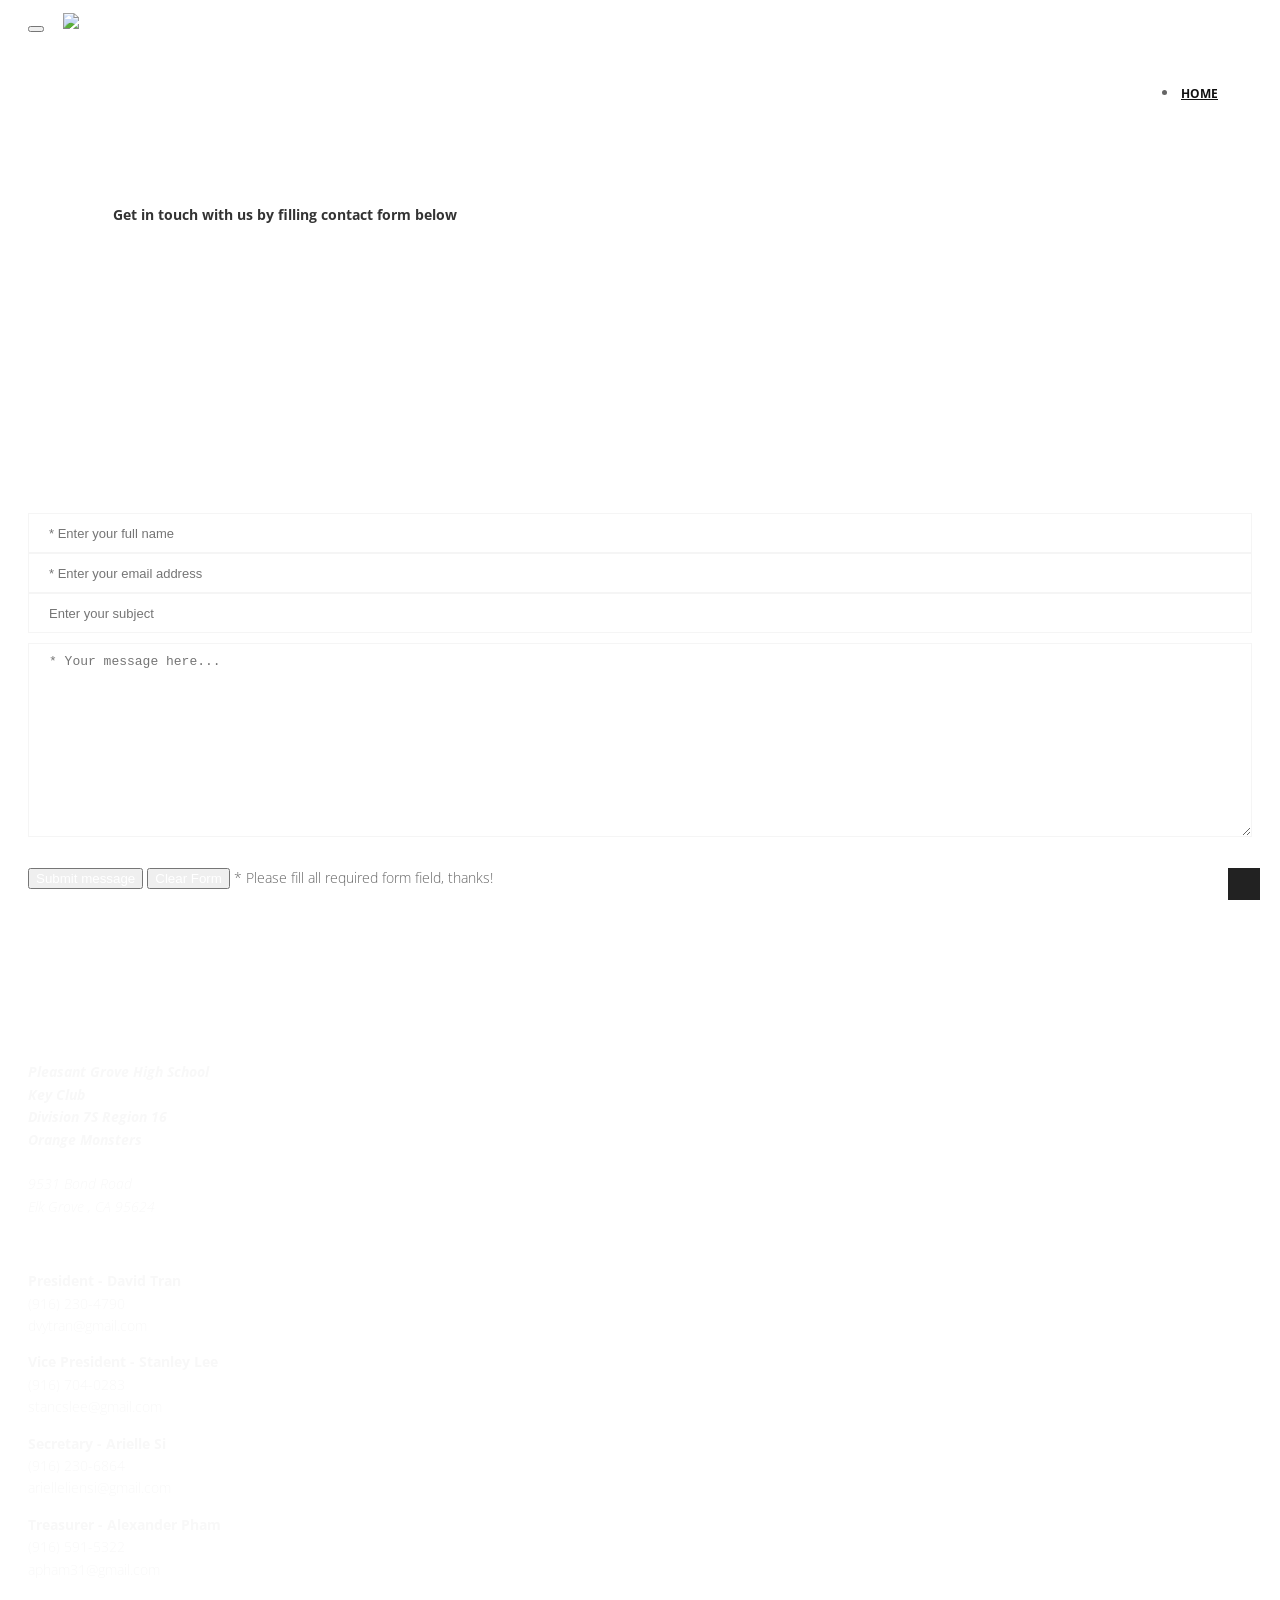
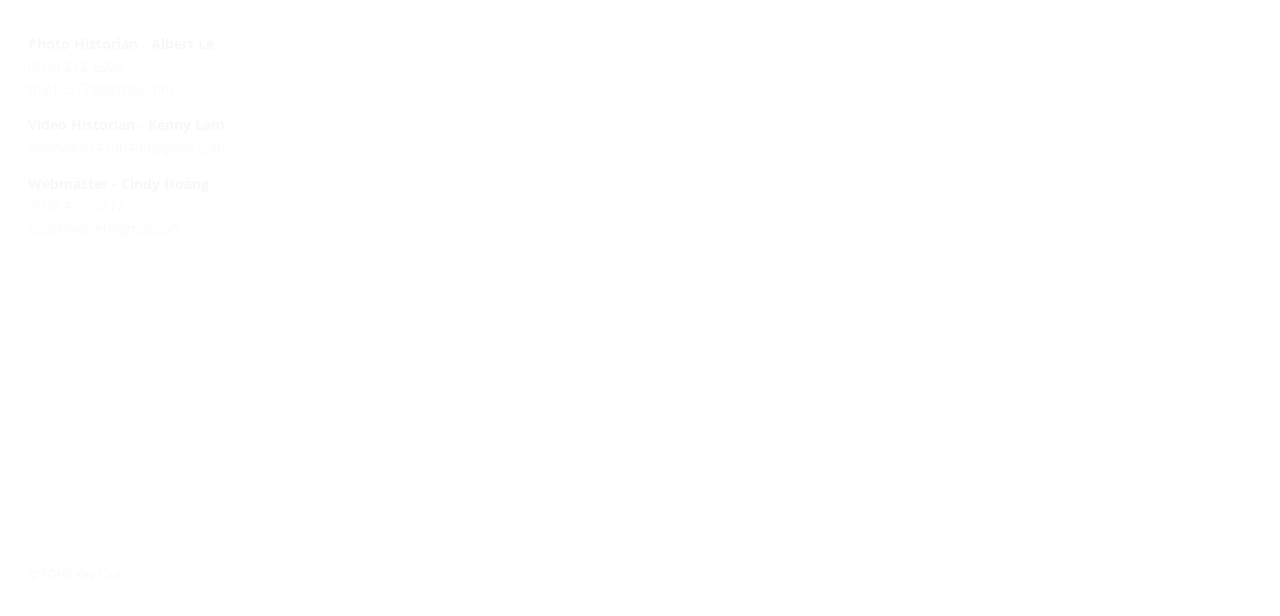
==== contact.html @ a90335c6 "Updated website" ====
<!DOCTYPE html>
<html lang="en">
<head>
<meta charset="utf-8">
<title>PGHS Key Club</title>
<meta name="viewport" content="width=device-width, initial-scale=1.0" />
<meta name="description" content="" />
<meta name="author" content="http://bootstraptaste.com" />
<!-- css -->
<link href="css/bootstrap.min.css" rel="stylesheet" />
<link href="css/fancybox/jquery.fancybox.css" rel="stylesheet">
<link href="css/jcarousel.css" rel="stylesheet" />
<link href="css/flexslider.css" rel="stylesheet" />
<link href="css/style.css" rel="stylesheet" />


<!-- Theme skin -->
<link href="skins/default.css" rel="stylesheet" />

<!-- HTML5 shim, for IE6-8 support of HTML5 elements -->
<!--[if lt IE 9]>
      <script src="http://html5shim.googlecode.com/svn/trunk/html5.js"></script>
    <![endif]-->

</head>
<body>
<div id="wrapper">
	<!-- start header -->
	<header>
        <div class="navbar navbar-default navbar-static-top">
            <div class="container">
                <div class="navbar-header">
                    <button type="button" class="navbar-toggle" data-toggle="collapse" data-target=".navbar-collapse">
                        <span class="icon-bar"></span>
                        <span class="icon-bar"></span>
                        <span class="icon-bar"></span>
                    </button>
                    <a class="navbar-brand" href="index.html"><img src="img/KeyClub.png" height="25"></a>
                </div>
                <div class="navbar-collapse collapse ">
                    <ul class="nav navbar-nav">
                        <li class="active"><a href="index.html">Home</a></li>
                        <!--<li class="dropdown">
                            <a href="#" class="dropdown-toggle " data-toggle="dropdown" data-hover="dropdown" data-delay="0" data-close-others="false">Features <b class=" icon-angle-down"></b></a>
                            <ul class="dropdown-menu">
                                <li><a href="typography.html">Typography</a></li>
                                <li><a href="components.html">Components</a></li>
								<li><a href="pricingbox.html">Pricing box</a></li>
                            </ul>
                        </li>-->
                        <li><a href="events.html">Events</a></li>
                        <li><a href="media.html">Media</a></li>
                        <li><a href="resources.html">Resources</a></li>
                        <li><a href="contact.html">Contact</a></li>
                    </ul>
                </div>
            </div>
        </div>
	</header>
	<!-- end header -->
	<section id="inner-headline">
	<div class="container">
		<div class="row">
			<div class="col-lg-12">
				<ul class="breadcrumb">
					<li><a href="index.html"><i class="fa fa-home"></i></a><i class="icon-angle-right"></i></li>
					<li class="active">Contact</li>
				</ul>
			</div>
		</div>
	</div>
	</section>
	<section id="content">
	<div class="container">
		<div class="row">
			<div class="col-lg-12">
				<h4>Get in touch with us by filling <strong>contact form below</strong></h4>
				<form id="contactform" method="post" class="validateform" name="send-contact" action="//forms.brace.io/PGHSWebmaster@gmail.com">
					<div class="row">
						<div class="col-lg-4 field">
							<input type="text" name="name" id="name" placeholder="* Enter your full name" data-rule="maxlen:4" data-msg="Please enter at least 4 chars" />
							<div class="validation">
							</div>
						</div>
						<div class="col-lg-4 field">
							<input type="text" name="_replyto" id="email" placeholder="* Enter your email address" data-rule="email" data-msg="Please enter a valid email" />
							<div class="validation">
							</div>
						</div>
						<div class="col-lg-4 field">
							<input type="text" name="subject" id="subject" placeholder="Enter your subject" data-rule="maxlen:4" data-msg="Please enter at least 4 chars" />
							<div class="validation">
							</div>
						</div>
						<div class="col-lg-12 margintop10 field">
							<textarea rows="12" name="message" id="message" class="input-block-level" placeholder="* Your message here..." data-rule="required" data-msg="Please write something"></textarea>
							<div class="validation">
							</div>
							<p>
								<button class="btn btn-theme margintop10 pull-left" type="submit">Submit message</button>
                                <button class="btn btn-theme margintop10 pull-left" type="reset">Clear Form</button>
								<span class="pull-right margintop20">* Please fill all required form field, thanks!</span>
							</p>
						</div>
					</div>
				</form>
			</div>
		</div>
	</div>
	</section>
	<footer>
	<div class="container">
		<div class="row">
			<div class="col-lg-3">
				<div class="widget">
					<h5 class="widgetheading">Get in touch with us</h5>
					<address>
					<strong>Pleasant Grove High School<br>
                        Key Club<br>
                        Division 7S Region 16<br>
                        Orange Monsters<br></strong><br>
					 9531 Bond Road<br>
					 Elk Grove , CA 95624</address>
				</div>
			</div>
            <div class="col-lg-3">
				<div class="widget">
					<h5 class="widgetheading">Officer Information</h5>
                    
					<p>
                        <strong>President - David Tran</strong><br>
						<i class="icon-phone"></i>(916) 230-4790<br>
						<i class="icon-envelope-alt"></i>dvytran@gmail.com
					</p>
                    
                    <p>
                        <strong>Vice President - Stanley Lee</strong><br>
						<i class="icon-phone"></i>(916) 704-0283<br>
						<i class="icon-envelope-alt"></i>stancslee@gmail.com
					</p>
                    
                    <p>
                        <strong>Secretary - Arielle Si</strong><br>
						<i class="icon-phone"></i>(916) 230-6864<br>
						<i class="icon-envelope-alt"></i>arielleliensi@gmail.com
					</p>
                    
                    <p>
                        <strong>Treasurer - Alexander Pham</strong><br>
						<i class="icon-phone"></i>(916) 591-5322<br>
						<i class="icon-envelope-alt"></i>apham31@gmail.com
					</p>
				</div>
			</div>
            <div class="col-lg-3">
				<div class="widget">
					<h5 class="widgetheading"><br></h5>
					<p>
                        <strong>Photo Historian - Albert Le</strong><br>
						<i class="icon-phone"></i>(916) 212-6224<br>
						<i class="icon-envelope-alt"></i>thai103778@gmail.com
					</p>
                    
                    <p>
                        <strong>Video Historian - Kenny Lam</strong><br>
						<i class="icon-envelope-alt"></i>kennylam14196490@gmail.com
					</p>
                    
                    <p>
                        <strong>Webmaster - Cindy Hoang</strong><br>
						<i class="icon-phone"></i>(916) 477-0372<br>
						<i class="icon-envelope-alt"></i>codetinkerer@gmail.com
					</p>
				</div>
			</div>
			<div class="col-lg-3">
				<div class="widget">
					<h5 class="widgetheading">Division 7 South</h5>
					<ul class="link-list">
                        <li><a href="http://cohsmonsters.webs.com/" target="_blank">Cosumnes Oaks</a></li>
						<li><a href="http://eghskeyclub.yolasite.com/" target="_blank">Elk Grove</a></li>
						<li><a href="http://florinhighschoolkeyclub.webs.com/" target="_blank">Florin</a></li>
                        <li><a href="http://franklinkeyclub.freehostia.com/" target="_blank">Franklin</a></li>
						<li><a href="http://www.lchskeyclub.hostei.com/" target="_blank">Laguna Creek</a></li>
						<li><a href="http://mthskey.comxa.com/" target="_blank">Monterey Trail</a></li>
						<li><a href="http://sheldon-keyclub.webs.com/index.htm" target="_blank">Sheldon</a></li>
                        <li><a href="http://valleyhskeyclub.x10.mx//" target="_blank">Valley</a></li>
					</ul>
				</div>
			</div>
		</div>
	</div>
	<div id="sub-footer">
		<div class="container">
			<div class="row">
				<div class="col-lg-6">
					<div class="copyright">
						<p>
							<span>&copy; PGHS Key Club</a>
						</p>
					</div>
				</div>
				<div class="col-lg-6">
					<ul class="social-network">
						<li><a href="https://www.facebook.com/groups/260571937325939/" target="_blank" data-placement="top" title="Facebook"><i class="fa fa-facebook"></i></a></li>
						<li><a href="https://www.youtube.com/user/pgkeyclub" target="_blank" data-placement="top" title="YouTube"><i class="fa fa-youtube"></i></a></li>
					</ul>
				</div>
			</div>
		</div>
	</div>
	</footer>
</div>
<a href="#" class="scrollup"><i class="fa fa-angle-up active"></i></a>
<!-- javascript
    ================================================== -->
<!-- Placed at the end of the document so the pages load faster -->
<script src="js/jquery.js"></script>
<script src="js/jquery.easing.1.3.js"></script>
<script src="js/bootstrap.min.js"></script>
<script src="js/jquery.fancybox.pack.js"></script>
<script src="js/jquery.fancybox-media.js"></script>
<script src="js/google-code-prettify/prettify.js"></script>
<script src="js/portfolio/jquery.quicksand.js"></script>
<script src="js/portfolio/setting.js"></script>
<script src="js/jquery.flexslider.js"></script>
<script src="js/animate.js"></script>
<script src="js/custom.js"></script>
<script src="js/validate.js"></script>
</body>
</html>
---- css/style.css ----
/* ==== Google font ==== */
@import url('http://fonts.googleapis.com/css?family=Noto+Serif:400,400italic,700|Open+Sans:300,400,600,700');

/* === prettify === */
@import url('../js/google-code-prettify/prettify.css');
/* === fontawesome === */
@import url('font-awesome.css');
/* === custom icon === */
@import url('custom-fonts.css');
/* ==== overwrite bootstrap standard ==== */
@import url('overwrite.css');
@import url('animate.css');

/* ===================================
1. General
==================================== */

body {
	font-family:'Open Sans', Arial, sans-serif;
	font-size:14px;
	font-weight:300;
	line-height:1.6em;
	color:#656565;
}

a:active {
	outline:0;
}

.clear {
	clear:both;
}

h1,h2, h3, h4, h5, h6 {
	font-family:'Open Sans', Arial, sans-serif;
	font-weight:700;
	line-height:1.1em;
	color:#333;
	margin-bottom: 20px;
}

/* ===================================
2. layout
==================================== */

.container {
	padding:0 20px 0 20px;
	position:relative;
}

#wrapper{
	width:100%;
	margin:0;	
	padding:0;
}


.row,.row-fluid {
	margin-bottom:30px;
}

.row .row,.row-fluid .row-fluid{
	margin-bottom:30px;
}

.row.nomargin,.row-fluid.nomargin {
	margin-bottom:0;
}



/* ===================================
3. Responsive media
==================================== */

.video-container,.map-container,.embed-container 		{ position:relative; margin:0 0 15px 0;	padding-bottom:51%; padding-top:30px; height:0; overflow:hidden; border:none; }
.embed-container iframe,
.embed-container object,
.embed-container embed,
.video-container iframe,
.map-container iframe,
.map-container object,
.map-container embed,
.video-container object,  
.video-container embed 					{ position:absolute; top:0; left:0; width:100%; height:100%; }
iframe {
	border:none;
}

img.img-polaroid {
	margin:0 0 20px 0;
}
.img-box {
	max-width:100%;
}
/* ===================================
4. Header
==================================== */

/* --- header -- */


header .navbar {
    margin-bottom: 0;
}

.navbar-default {
    border: none;
}

.navbar-brand {
    color: #222;
	text-transform: uppercase;
    font-size: 24px;
    font-weight: 700;
    line-height: 1em;
	letter-spacing: -1px;
    margin-top: 30px;
    padding: 0 0 0 15px;
}


header .navbar-collapse  ul.navbar-nav {
    float: right;
    margin-right: 0;
}

header .navbar-default{
    background-color: #fff;
}

header .nav li a:hover,
header .nav li a:focus,
header .nav li.active a,
header .nav li.active a:hover,
header .nav li a.dropdown-toggle:hover,
header .nav li a.dropdown-toggle:focus,
header .nav li.active ul.dropdown-menu li a:hover,
header .nav li.active ul.dropdown-menu li.active a{
    -webkit-transition: all .3s ease;
    -moz-transition: all .3s ease;
    -ms-transition: all .3s ease;
    -o-transition: all .3s ease;
    transition: all .3s ease;
}


header .navbar-default .navbar-nav > .open > a,
header .navbar-default .navbar-nav > .open > a:hover,
header .navbar-default .navbar-nav > .open > a:focus {
    -webkit-transition: all .3s ease;
    -moz-transition: all .3s ease;
    -ms-transition: all .3s ease;
    -o-transition: all .3s ease;
    transition: all .3s ease;
}


header .navbar {
    min-height: 100px;
}

header .navbar-nav > li  {
    padding-bottom: 30px;
    padding-top: 30px;
}

header  .navbar-nav > li > a {
    padding-bottom: 6px;
    padding-top: 5px;
    margin-left: 2px;
    line-height: 30px;
	font-weight: 700;
    -webkit-transition: all .3s ease;
    -moz-transition: all .3s ease;
    -ms-transition: all .3s ease;
    -o-transition: all .3s ease;
    transition: all .3s ease;
}


.dropdown-menu li a:hover {
    color: #fff !important;
}

header .nav .caret {
    border-bottom-color: #f5f5f5;
    border-top-color: #f5f5f5;
}
.navbar-default .navbar-nav > .active > a,
.navbar-default .navbar-nav > .active > a:hover,
.navbar-default .navbar-nav > .active > a:focus {
  background-color: #fff;
}
.navbar-default .navbar-nav > .open > a,
.navbar-default .navbar-nav > .open > a:hover,
.navbar-default .navbar-nav > .open > a:focus {
  background-color:  #fff;
}	
	

.dropdown-menu  {
    box-shadow: none;
    border-radius: 0;
	border: none;
}

.dropdown-menu li:last-child  {
	padding-bottom: 0 !important;
	margin-bottom: 0;
}

header .nav li .dropdown-menu  {
   padding: 0;
}

header .nav li .dropdown-menu li a {
   line-height: 28px;
   padding: 3px 12px;
}

/* --- menu --- */

header .navigation {
	float:right;
}

header ul.nav li {
	border:none;
	margin:0;
}

header ul.nav li a {	
	font-size:12px;
	border:none;
	font-weight:700;
	text-transform:uppercase;
}

header ul.nav li ul li a {	
	font-size:12px;
	border:none;
	font-weight:300;
	text-transform:uppercase;
}


.navbar .nav > li > a {
  color: #111;
  text-shadow: none;
}

.navbar .nav a:hover {
	background:none;
}

.navbar .nav > .active > a,.navbar .nav > .active > a:hover {
	background:none;
	font-weight:700;
}

.navbar .nav > .active > a:active,.navbar .nav > .active > a:focus {
	background:none;
	outline:0;
	font-weight:700;
}

.navbar .nav li .dropdown-menu {
	z-index:2000;
}

header ul.nav li ul {
	margin-top:1px;
}
header ul.nav li ul li ul {
	margin:1px 0 0 1px;
}
.dropdown-menu .dropdown i {
	position:absolute;
	right:0;
	margin-top:3px;
	padding-left:20px;
}

.navbar .nav > li > .dropdown-menu:before {
  display: inline-block;
  border-right: none;
  border-bottom: none;
  border-left: none;
  border-bottom-color: none;
  content:none;
}



ul.nav li.dropdown a {
	z-index:1000;
	display:block;
}

 select.selectmenu {
	display:none;
}

/* ===================================
5. Section: Featured
==================================== */

#featured{
	width: 100%;
	background:#fcfcfc;
	position:relative;
	margin:0;
	padding:0;
}

/* ===================================
6. Sliders
==================================== */
/* --- flexslider --- */

#featured .flexslider {
	padding:0;
	margin: 50px 0 30px; 
	background: #fff; 
	position: relative; 
	zoom: 1;
}

.flex-caption {background:none; -ms-filter:progid:DXImageTransform.Microsoft.gradient(startColorstr=#4C000000,endColorstr=#4C000000); filter:progid:DXImageTransform.Microsoft.gradient(startColorstr=#4C000000,endColorstr=#4C000000); zoom: 1;}
.flex-caption { bottom: 35px; background-color: rgba(0, 0, 0, 0.8); color: #fff; margin: 0; padding: 25px 25px 25px 30px; position: absolute; right: 0; width: 295px;}
.flex-caption h3 {color: #fff; letter-spacing: 1px; margin-bottom: 8px; text-transform: uppercase;}
.flex-caption p {margin: 0 0 15px;}



/* ===================================
7. Section: call action
==================================== */
section.callaction {
	background:#f9f9f9;
	padding:50px 0 0 0;
}



/* ===================================
8. Section: Content
==================================== */

#content {
	position:relative;
	background:#fff;
	padding:50px 0 40px 0;
}

#content img {
	max-width:100%;
	height:auto;
}

/* --- Call to action --- */

.cta-text {
	text-align: center;
	margin-top:10px;
}


.big-cta .cta {
	margin-top:10px;
}

/* --- box --- */

.box {
	width: 100%;
}
.box-gray  {
	background: #f8f8f8;
	padding: 20px 20px 30px;
}
.box-gray  h4,.box-gray  i {
	margin-bottom: 20px;
}
.box-bottom {
	padding: 20px 0;
	text-align: center;
}
.box-bottom a {
	color: #fff;
	font-weight: 700;
}
.box-bottom a:hover {
	color: #eee;
	text-decoration: none;
}


/* ===================================
9. Section: Bottom
==================================== */

#bottom {
	background:#fcfcfc;
	padding:50px 0 0;

}
/* twitter */
#twitter-wrapper {
    text-align: center;
    width: 70%;
    margin: 0 auto;
}
#twitter em {
    font-style: normal;
    font-size: 13px;
}

#twitter em.twitterTime a {
	font-weight:600;
}

#twitter ul {
    padding: 0;
	list-style:none;
}
#twitter ul li {
    font-size: 20px;
    line-height: 1.6em;
    font-weight: 300;
    margin-bottom: 20px;
    position: relative;
    word-break: break-word;
}


/* ===================================
10. Inner - Section: page headline
==================================== */

#inner-headline{
	background:#252525;
	position:relative;
	margin:0;
	padding:0;
	color:#fefefe;
}


#inner-headline .inner-heading h2 {
	color:#fff;
	margin:20px 0 0 0;
}

/* --- breadcrumbs --- */
#inner-headline ul.breadcrumb {
	margin:30px 0 0;
	float:left;
}

#inner-headline ul.breadcrumb li {
	margin-bottom:0;
	padding-bottom:0;
}
#inner-headline ul.breadcrumb li {
	font-size:13px;
	color:#fff;
}

#inner-headline ul.breadcrumb li i{
	color:#dedede;
}

#inner-headline ul.breadcrumb li a {
	color:#fff;
}

ul.breadcrumb li a:hover {
	text-decoration:none;
}

/* ============================
11. Forms
============================= */

/* --- contact form  ---- */
form#contactform input[type="text"] {
  width: 100%;
  border: 1px solid #f5f5f5;
  min-height: 40px;
  padding-left:20px;
  font-size:13px;
  padding-right:20px;
  -webkit-box-sizing: border-box;
     -moz-box-sizing: border-box;
          box-sizing: border-box;

}

form#contactform textarea {
border: 1px solid #f5f5f5;
  width: 100%;
  padding-left:20px;
  padding-top:10px;
  font-size:13px;
  padding-right:20px;
  -webkit-box-sizing: border-box;
     -moz-box-sizing: border-box;
          box-sizing: border-box;

}

form#contactform .validation {
	font-size:11px;
}

#sendmessage {
	border:1px solid #e6e6e6;
	background:#f6f6f6;
	display:none;
	text-align:center;
	padding:15px 12px 15px 65px;
	margin:10px 0;
	font-weight:600;
	margin-bottom:30px;

}

#sendmessage.show,.show  {
	display:block;
}

/* --- comment form ---- */
form#commentform input[type="text"] {
  width: 100%;
  min-height: 40px;
  padding-left:20px;
  font-size:13px;
  padding-right:20px;
  -webkit-box-sizing: border-box;
     -moz-box-sizing: border-box;
          box-sizing: border-box;
	-webkit-border-radius: 2px 2px 2px 2px;
		-moz-border-radius: 2px 2px 2px 2px;
			border-radius: 2px 2px 2px 2px;

}

form#commentform textarea {
  width: 100%;
  padding-left:20px;
  padding-top:10px;
  font-size:13px;
  padding-right:20px;
  -webkit-box-sizing: border-box;
     -moz-box-sizing: border-box;
          box-sizing: border-box;
	-webkit-border-radius: 2px 2px 2px 2px;
		-moz-border-radius: 2px 2px 2px 2px;
			border-radius: 2px 2px 2px 2px;
}


/* --- search form --- */
.search{
	float:right;
	margin:35px 0 0;
	padding-bottom:0;
}

#inner-headline form.input-append {
	margin:0;
	padding:0;
}



/* ===============================
12. Portfolio
================================ */

.work-nav #filters {
	margin: 0;
	padding: 0;
	list-style: none;
}

.work-nav #filters li {
	margin: 0 10px 30px 0;
	padding: 0;
	float:left;
}

.work-nav #filters li a {
	color: #7F8289;
	font-size: 16px;
	display: block;	
}

.work-nav #filters li a:hover {

}

.work-nav #filters li a.selected {
	color: #DE5E60;
}

#thumbs {
	margin: 0;
	padding: 0;	
}

#thumbs li {
	list-style-type: none;
}

.item-thumbs {
	position: relative;
	overflow: hidden;
	margin-bottom: 30px;
	cursor: pointer;
}

.item-thumbs a + img {
	width: 100%;	
}

.item-thumbs .hover-wrap {
	position: absolute;
	display: block;
	width: 100%;
	height: 100%;
	
	opacity: 0;
	filter: alpha(opacity=0);
	
	-webkit-transition: all 450ms ease-out 0s;	
	   -moz-transition: all 450ms ease-out 0s;
		 -o-transition: all 450ms ease-out 0s;
		    transition: all 450ms ease-out 0s;
		  
	-webkit-transform: rotateY(180deg) scale(0.5,0.5);
	   -moz-transform: rotateY(180deg) scale(0.5,0.5);
		-ms-transform: rotateY(180deg) scale(0.5,0.5);
		 -o-transform: rotateY(180deg) scale(0.5,0.5);
			transform: rotateY(180deg) scale(0.5,0.5);	
}

.item-thumbs:hover .hover-wrap,
.item-thumbs.active .hover-wrap {
	opacity: 1;
	filter: alpha(opacity=100);
	
	-webkit-transform: rotateY(0deg) scale(1,1);
	   -moz-transform: rotateY(0deg) scale(1,1);
		-ms-transform: rotateY(0deg) scale(1,1);
		 -o-transform: rotateY(0deg) scale(1,1);
		    transform: rotateY(0deg) scale(1,1);
}

.item-thumbs .hover-wrap .overlay-img {
	position: absolute;
	width: 50%;
	height: 100%;
	opacity: 0.80;
	filter: alpha(opacity=80);
	background: #000;
}

.item-thumbs .hover-wrap .overlay-img-thumb {
	position: absolute;
	border-radius: 60px;
	top: 50%;
	left: 50%;
	margin: -16px 0 0 -16px;
	color: #fff;
	font-size: 32px;
	line-height: 1em;	
	opacity: 1;
	filter: alpha(opacity=100);
}


/* --- Portolio filter --- */

ul.portfolio-categ{
	margin:10px 0 30px 0;
	padding:0;
	float:left;
	list-style:none;
}

ul.portfolio-categ li{
	margin:0;
	padding:0 20px 0 0;
	float:left;
	list-style:none;
	font-size:13px;
	font-weight:600;
}

ul.portfolio-categ li a{
	display:block;
	padding:35x 0 35x 0;
	color:#353535;
}

ul.portfolio-categ li.active a:hover, ul.portfolio-categ li a:hover,ul.portfolio-categ li a:focus,ul.portfolio-categ li a:active {
	text-decoration:none;
	outline:0;
}
    


/* --- portfolio detail --- */
.top-wrapper {
	margin-bottom:20px;
}

/* ===============================
13. Elements
================================ */

/* --- blockquote --- */
blockquote {
	font-size:16px;
	font-weight:400;
	font-family:'Noto Serif', serif;
	font-style:italic;
	padding-left:0;
	color:#a2a2a2;
	line-height:1.6em;
	border:none;
}

blockquote cite 							{ display:block; font-size:12px; color:#666; margin-top:10px; }
blockquote cite:before 					{ content:"\2014 \0020"; }
blockquote cite a,
blockquote cite a:visited,
blockquote cite a:visited 				{ color:#555; }

/* --- pullquotes --- */

.pullquote-left {
	display:block;
	color:#a2a2a2;
	font-family:'Noto Serif', serif;
	font-size:14px;
	line-height:1.6em;
	padding-left:20px;
}

.pullquote-right {
	display:block;
	color:#a2a2a2;
	font-family:'Noto Serif', serif;
	font-size:14px;
	line-height:1.6em;
	padding-right:20px;
}

/* --- button --- */
.btn-theme {
	color: #fff;
}
.btn-theme:hover {
	color: #eee;
}

/* --- list style --- */

ul.general {
	list-style:none;
	margin-left:0;
}

ul.link-list{
	margin:0;
	padding:0;
	list-style:none;
}

ul.link-list li{
	margin:0;
	padding:2px 0 2px 0;
	list-style:none;
}

footer ul.link-list li a{
	color:#fff;
}
footer ul.link-list li a:hover {
	color:#eee;
}
/* --- Heading style --- */

h4.heading {
	font-weight:700;
}

.heading { margin-bottom: 30px; }

.heading {
	position: relative;
	
}


.widgetheading {
	width:100%;

	padding:0;
}

#bottom .widgetheading {
	position: relative;
	border-bottom: #e6e6e6 1px solid;
	padding-bottom: 9px;
}

aside .widgetheading {
	position: relative;
	border-bottom: #e9e9e9 1px solid;
	padding-bottom: 9px;
}

footer .widgetheading {
	position: relative;
}

footer .widget .social-network {
	position:relative;
}


#bottom .widget .widgetheading span, aside .widget .widgetheading span, footer .widget .widgetheading span {	
	position: absolute;
	width: 60px;
	height: 1px;
	bottom: -1px;
	right:0;

}

/* --- Map --- */
.map{
	position:relative;
	margin-top:-50px;
	margin-bottom:40px;
}

.map iframe{
	width:100%;
	height:450px;
	border:none;
}

.map-grid iframe{
	width:100%;
	height:350px;
	border:none;
	margin:0 0 -5px 0;
	padding:0;
}

/* --- our team --- */

ul.team-detail{
	margin:-10px 0 0 0;
	padding:0;
	list-style:none;
}

ul.team-detail li{
	border-bottom:1px dotted #e9e9e9;
	margin:0 0 15px 0;
	padding:0 0 15px 0;
	list-style:none;
}

ul.team-detail li label {
	font-size:13px;
}

ul.team-detail li h4, ul.team-detail li label{
	margin-bottom:0;
}

ul.team-detail li ul.social-network {
	border:none;
	margin:0;
	padding:0;
}

ul.team-detail li ul.social-network li {
	border:none;	
	margin:0;
}
ul.team-detail li ul.social-network li i {
	margin:0;
}

/* --- Pricing box --- */


.pricing-title{
	background:#fff;
	text-align:center;
	padding:10px 0 10px 0;
}

.pricing-title h3{
	font-weight:600;
	margin-bottom:0;
}

.pricing-offer{
	background: #fcfcfc;
	text-align: center;
	padding:40px 0 40px 0;
	font-size:18px;
	border-top:1px solid #e6e6e6;
	border-bottom:1px solid #e6e6e6;
}

.pricing-box.special .pricing-offer{
	color:#fff;
}

.pricing-offer strong{
	font-size:78px;
	line-height:89px;
}

.pricing-offer sup{
	font-size:28px;
}

.pricing-content{
	background: #fff;
	text-align:center;
	font-size:14px;
}

.pricing-content strong{
color:#353535;
}

.pricing-content ul{
	list-style:none;
	padding:0;
	margin:0;
}

.pricing-content ul li{
	border-bottom:1px solid #e9e9e9;
	list-style:none;
	padding:15px 0 15px 0;
	margin:0 0 0 0;
	color: #888;
}

.pricing-action{
	margin:0;
	background: #fcfcfc;
	text-align:center;
	padding:20px 0 30px 0;
}

.pricing-wrapp{
	margin:0 auto;
	width:100%;
	background:#fd0000;
}

/* --- pricing box alt 1 --- */
.pricing-box-alt {
border: 1px solid #e6e6e6;
	background:#fcfcfc;
	position:relative;
	margin:0 0 20px 0;
	padding:0;
  -webkit-box-shadow: 0 2px 0 rgba(0,0,0,0.03);
  -moz-box-shadow: 0 2px 0 rgba(0,0,0,0.03);
  box-shadow: 0 2px 0 rgba(0,0,0,0.03);
  -webkit-box-sizing: border-box;
  -moz-box-sizing: border-box;
  box-sizing: border-box;
}

.pricing-box-alt .pricing-heading {
	background: #fcfcfc;
	text-align: center;
	padding:40px 0 0px 0;
	display:block;
}
.pricing-box-alt.special .pricing-heading {
	background: #fcfcfc;
	text-align: center;
	padding:40px 0 1px 0;
	border-bottom:none;
	display:block;
	color:#fff;
}
.pricing-box-alt.special .pricing-heading h3 {
	color:#fff;
}

.pricing-box-alt .pricing-heading h3 strong {
	font-size:32px;
	font-weight:700;
	letter-spacing:-1px;
}
.pricing-box-alt .pricing-heading h3 {
	font-size:32px;
	font-weight:300;
	letter-spacing:-1px;
}

.pricing-box-alt .pricing-terms {
	text-align: center;
	background:#333;
	display:block;
	overflow:hidden;
	padding:30px 0 20px;
}

.pricing-box-alt .pricing-terms  h6 {
	font-style:italic;
	margin-top:10px;
	color:#fff;
	
	font-family:'Noto Serif', serif;
}

.pricing-box-alt .icon .price-circled {
    margin: 10px 10px 10px 0;
    display: inline-block !important;
    text-align: center !important;
    color: #fff;
    width: 68px;
    height: 68px;
	padding:12px;
    font-size: 16px;
	font-weight:700;
    line-height: 68px;
    text-shadow:none;
    cursor: pointer;
    background-color: #888;
    border-radius: 64px;
    -moz-border-radius: 64px;
    -webkit-border-radius: 64px;
}

.pricing-box-alt  .pricing-action{
	margin:0;
	text-align:center;
	padding:30px 0 30px 0;
}


/* ===============================
14. Blog & article
================================ */

article{
	margin-bottom:40px;
}

article .post-heading h3 {
	margin-bottom:20px;
}

article .post-heading h3 a {
	font-weight:700;
	color:#353535;
}

article .post-heading h3 a:hover {
	text-decoration:none;
}


/* --- post meta --- */
.post-meta {
	background:#fcfcfc;
	border:1px solid #e6e6e6;
	border-top:none;
	text-align:center;
}

.post-meta .format {
	border-bottom:1px solid #e6e6e6;
	padding:10px 0 10px;
}

.post-meta i{
	margin:0;
}

.post-meta .date {
	border-bottom:1px solid #e6e6e6;
	padding:10px 0 10px;
}

.post-meta .date span {
	text-align:center;
	color:#999;
	font-size:12px;
	font-weight:600;
}

.post-meta .comments {
	padding:10px 0 10px;
}

.post-meta .comments a {
	color:#999;
	font-size:12px;
	font-weight:700;
}

.post-meta .comments a:hover {
	text-decoration:none;
}

/* --- post format --- */

.post-image {
	margin-bottom:20px;
}

.post-quote {
	margin-bottom:20px;
}

.post-video {
	margin-bottom:20px;
}

.post-audio {
	margin-bottom:20px;
}

.post-link {
	margin-bottom:20px;
}

.post-slider {
	margin-bottom:20px;
}


.post-quote blockquote {
	font-size:16px;
	color:#999;
	font-family:'Noto Serif', serif;
	font-style:italic;
	line-height:1.6em;
}


.post-image img:hover {
  -webkit-box-shadow: 0 0 2px #979797;
     -moz-box-shadow: 0 0 2px #979797;
          box-shadow: 0 0 2px #979797;	
  -webkit-transition: all 1s ease-in-out;
  -moz-transition: all 1s ease-in-out;
  -o-transition: all 1s ease-in-out;
  transition: all 1s ease-in-out;
}

ul.meta-post{
	float:left;
	margin: 0;
	padding:0;
	list-style:none;
}

ul.meta-post li{
	float:left;
	margin:0 10px 0 0;
	padding:0;
	list-style:none;
	border-right:1px dotted #e9e9e9;
	padding-right:10px;
}

ul.meta-post li i {
	float:left;
	font-size:12px;
	margin:2px 5px 0 0;
}

ul.meta-post li a{
	color:#999;
	float:left;
	font-size:12px;
	font-weight:600;
}

/* --- single post --- */
.bottom-article{
	overflow: hidden;
	border-top:1px solid #f5f5f5;
	border-bottom:1px solid #f5f5f5;
	padding:10px 0 10px 0;
	margin-top:20px;
}

/* --- author info --- */

.about-author {
	border:1px solid #f5f5f5;
	padding:20px;
	float:left;
	margin-bottom:5px;
}

.about-author h5 {
	margin-bottom:10px;
}



/* --- Comment --- */

.comment-area {
	float:left;
	width:100%;
	margin-top:30px;	
}


.media-content{
	overflow:hidden;
	margin-left:12px;
	border-bottom:1px dotted #d5d5d5;
	padding-bottom:20px;
}

.media-content h6 {
	font-size:14px;
	font-weight:700;
}

.media-content span{
	color:#a9a9a9;
	font-size:14px;
	font-weight:300;
}

.comment-area .thumbnail > img {
  display: block;
	width:60px;
	height:60px;
}
.filter-list{
	margin-top:20px;
}

/* --- pagination --- */

#pagination a,
#pagination span {
    display: block;
    float: left;
    margin: 0 7px 0 0;
    padding: 7px 10px 6px 10px;
    font-size: 12px;
    line-height:12px;
    color: #888;
	font-weight:600;
}

#pagination a:hover {
    color: #fff;
	text-decoration:none;
}

#pagination span.current {
    background: #333;
    color: #fff;
    font-weight: bold;
}


/* ===============================
15. Aside, sidebar
================================ */

aside{
	position:relative;
	margin-bottom:40px;
}

.sidebar-nav{
	float:left;
	width:100%;
}

.right-sidebar{
	border-left:1px solid #f5f5f5;
	padding:0 0 0 30px;
-webkit-box-shadow:inset 1px 0 0 0 rgba(0,0,0,.01);
box-shadow:inset 1px 0 0 0 rgba(0,0,0,.01);

}


.left-sidebar{
	border-right:1px solid #f5f5f5;
	padding:0 30px 0 0;
-webkit-box-shadow:inset 1px 0 0 0 rgba(0,0,0,.01);
box-shadow:inset 1px 0 0 0 rgba(0,0,0,.01);
}


.left-sidebar .widget h3, .left-sidebar .widget .widget-content{
	padding-right:20px;
}



aside .widget {
	margin-bottom:40px;
}


ul.cat, ul.recent, ul.folio-detail, ul.contact-info{
	margin:0;
	padding:0;
	list-style:none;
}

ul.cat li, ul.recent li, ul.folio-detail li, ul.contact-info li{
	margin:0 0 15px 0;
	list-style:none;
}

ul.cat li a, ul.folio-detail li a{
	color:#656565;
}

ul.folio-detail li label{
	display:inline;
	cursor:default;
	color:#353535;
	font-weight:bold;
}

.widget ul.recent li {
	margin-bottom:20px;
}

ul.recent li h6 {
	margin:0 0 10px 0;
}

ul.recent li h6 a{
	color:#353535;
	font-size:16px;
	font-weight:600;
}


.widget ul.tags {
	list-style:none;
	margin:0;
	margin-left: 0;
	padding-left:0;
}

.widget ul.tags li {
	margin:0 5px 15px 0;
	display:inline-block;
}


.widget ul.tags li a {
	background:#e6e6e6;
	color:#333;
	padding:5px 10px;
}

.widget ul.tags li a:hover {
	text-decoration:none;
	color:#fff;
}

/* ===== Widgets ===== */

/* --- flickr --- */
.widget .flickr_badge {
	width:100%;
}
.widget .flickr_badge img { margin: 0 9px 20px 0; }

footer .widget .flickr_badge {
    width: 100%;
}
footer .widget .flickr_badge img {
    margin: 0 9px 20px 0;
}

.flickr_badge img {
    width: 50px;
    height: 50px;
    float: left;
	margin: 0 9px 20px 0;
}

/* --- latest tweet widget --- */

.twitter ul{
	margin-left:0;
	list-style:none;
}

.twitter  img{
    float: left;
    margin-right: 15px;
}
.twitter span.tweet_time{
    display: block;
    padding-bottom: 5px;

}
.twitter li{    
    border-bottom: 1px dashed #efefef;    
    padding-bottom: 20px;
    margin-bottom: 20px;
    list-style: none;
}
.twitter li:last-child{border: none;}

/* --- Recent post widget --- */

.recent-post{
	margin:20px 0 0 0;
	padding:0;
	line-height:18px;
}

.recent-post h5 a:hover {
	text-decoration:none;
}

.recent-post .text h5 a {
	color:#353535;
}


ul.time-post{
	float:left;
	width:120px;
	padding:0;
	list-style:none;
	margin:0 20px 0 0;
	text-align:center;
	color: #0e0f0f;
}

ul.time-post li{
	float:none;
	background:#f8f8f8;
	list-style:none;
	margin:0 0 2px 0;
	padding:0;
}

ul.time-post li a img:hover{
	opacity: 0.8; 
	/* For IE 5-7 */
	filter: progid:DXImageTransform.Microsoft.Alpha(Opacity=80);
	/* For IE 8 8 */
	-MS-filter: "progid:DXImageTransform.Microsoft.Alpha(Opacity=80)";	
}
 	
ul.time-post li.time{
	float:none;
	padding:5px 0 5px 0;
	text-shadow: none;	
}

.recent-post ul.time-post li.time{
	color:#121214;
}

.post-meta{
	margin-bottom:20px;
}

.post-meta span{
	padding:0 10px 0 10px;
	margin-bottom:10px;
}

.post-meta span a{
	color:#919191;
}

.post-meta strong{
	font-weight:200px;
	color:#c7c7c7;
}

.item .text {
	margin-left:140px;
	margin-bottom:20px;
}

/* ===============================
16. Footer
================================ */

footer{
	padding:50px 0 0 0;
	color:#f8f8f8;
}

footer a {
	color:#fff;
}

footer a:hover {
	color:#eee;
}

footer h1, footer h2, footer h3, footer h4, footer h5, footer h6{
	color:#fff;
}

footer address {
	line-height:1.6em;
}

footer h5 a:hover, footer a:hover {
	text-decoration:none;
}

ul.social-network {
	list-style:none;
	margin:0;
}

ul.social-network li {
	display:inline;
	margin: 0 5px;
}

#sub-footer{
	text-shadow:none;
	color:#f5f5f5;
	padding:0;
	padding-top:30px;
	margin:20px 0 0 0;
}

#sub-footer p{
	margin:0;
	padding:0;
}

#sub-footer span{
	color:#f5f5f5;
}

.copyright {
	text-align:left;
	font-size:12px;
}

#sub-footer ul.social-network {
	float:right;
}


/* ===============================
 Live preview purpose
================================ */
/* --- buttons --- */

.bs-docs-example {
	margin:0 0 10px 0;
}

.demobtn a.btn {
	margin:0 10px 10px 0;
}

section.demogrid .col-lg-1,section.demogrid .col-lg-2,section.demogrid .col-lg-3,section.demogrid .col-lg-4,section.demogrid .col-lg-5,section.demogrid .col-lg-6,section.demogrid .col-lg-7,section.demogrid .col-lg-8,section.demogrid .col-lg-9,section.demogrid .col-lg-10,section.demogrid .col-lg-11 {
	background:#f6f6f6;
	text-align:center;
	padding:20px 0 20px;
}

section.demogrid .show-grid .row,section.demogrid .show-grid .row-fluid {
	margin-bottom:0;
}

section.demogrid .show-grid .nest {
	background:#ddd;
	text-align:center;
	padding:20px 0 20px;
}

section.demogrid .col-lg-12.nest {
	background:#f6f6f6;
	text-align:center;
	padding:20px 0 0;
}

.demoinline p {
	display:inline;
	margin-right:20px;
}


/* ===============================
17. Divider, Line & Misc
================================ */

.solidline {
	border-top:1px solid #f5f5f5;
	margin:0 0 30px;
}

.dottedline {
	border-top:1px dotted #f5f5f5;
	margin:0 0 30px;
}

.dashedline {
	border-top:1px dashed #f5f5f5;
	margin:0 0 30px;
}

.blankline {
	height:1px;
	margin:0 0 30px;
}


/* scroll to top */
.scrollup{
    position:fixed;
	width:32px;
	height:32px;
    bottom:0px;
    right:20px;
	background: #222;
	
}

a.scrollup {
	outline:0;
	text-align: center;
}

a.scrollup:hover,a.scrollup:active,a.scrollup:focus {
	opacity:1;
	text-decoration:none;
}
a.scrollup i {
	margin-top: 10px;
	color: #fff;
}
a.scrollup i:hover {
	text-decoration:none;
}




/* =============================
18. Position & alignment
============================= */

.absolute{
	position:absolute;
}

.relative{
	position:relative;
}

.aligncenter{
	text-align:center;
}

.aligncenter span{
	margin-left:0;
}

.floatright {
	float:right;
}

.floatleft {
	float:left;
}

.floatnone {
	float:none;
}

.aligncenter {
	text-align:center;
}

/* --- Image allignment style --- */

img.pull-left, .align-left{
	float:left;
	margin:0 15px 15px 0;
}

.widget img.pull-left {
	float:left;
	margin:0 15px 15px 0;
}

img.pull-right, .align-right {
	float:right;
	margin:0 0 15px 15px;
}

article img.pull-left, article .align-left{
	float:left;
	margin:5px 15px 15px 0;
}

article img.pull-right, article .align-right{
	float:right;
	margin:5px 0 15px 15px;
}

/* =============================
20. Spacer, margin
============================= */

.clear-marginbot{
	margin-bottom:0;
}

.marginbot10{
	margin-bottom:10px;
}
.marginbot20{
	margin-bottom:20px;
}
.marginbot30{
	margin-bottom:30px;
}
.marginbot40{
	margin-bottom:40px;
}

.clear-margintop{
	margin-top:0;
}

.margintop10{
	margin-top:10px;
}

.margintop20{
	margin-top:20px;
}

.margintop30{
	margin-top:30px;
}

.margintop40{
	margin-top:40px;
}


/* =============================
21. Media queries 
============================= */

@media (min-width: 768px) and (max-width: 979px) {

	a.detail{
		background:none;
		width:100%;
	}


	
	footer .widget form  input#appendedInputButton {
		  display: block;
		  width: 91%;
		  -webkit-border-radius: 4px 4px 4px 4px;
			 -moz-border-radius: 4px 4px 4px 4px;
				  border-radius: 4px 4px 4px 4px;
	}
	
	footer .widget form  .input-append .btn {
		  display: block;
		  width: 100%;
		  padding-right: 0;
		  padding-left: 0;
		  -webkit-box-sizing: border-box;
			 -moz-box-sizing: border-box;
				  box-sizing: border-box;
				  margin-top:10px;
	}

	ul.related-folio li{
		width:156px;
		margin:0 20px 0 0;
	}	
}

@media (max-width: 767px) {

  body {
    padding-right: 0;
    padding-left: 0;
  }
	.navbar-brand {
		margin-top: 10px;
		border-bottom: none;
	}
	.navbar-header {
		margin-top: 20px;
		border-bottom: none;
	}
	
	.navbar-nav {
		border-top: none;
		float: none;
		width: 100%;
	}

	header .navbar-nav > li  {
		padding-bottom: 0;
		padding-top: 0;
	}
	
	header .nav li .dropdown-menu  {
		margin-top: 0;
	}

	.dropdown-menu {
	  position: absolute;
	  top: 0;
	  left: 40px;
	  z-index: 1000;
	  display: none;
	  float: left;
	  min-width: 160px;
	  padding: 5px 0;
	  margin: 2px 0 0;
	  font-size: 13px;
	  list-style: none;
	  background-color: #fff;
	  background-clip: padding-box;
	  border: 1px solid #f5f5f5;
	  border: 1px solid rgba(0, 0, 0, .15);
	  border-radius: 0;
	  -webkit-box-shadow: 0 6px 12px rgba(0, 0, 0, .175);
			  box-shadow: 0 6px 12px rgba(0, 0, 0, .175);
	}
	

	
	.navbar-collapse.collapse  {
		border: none;
		overflow: hidden;
	}

	
	.box {
		border-bottom:1px solid #e9e9e9;
		padding-bottom:20px;
	}

	#featured .flexslider .slide-caption {
		width: 90%; 
		padding: 2%; 
		position: absolute; 
		left: 0; 
		bottom: -40px; 
	}


	#inner-headline .breadcrumb {
		float:left;
		clear:both;
		width:100%;
	}

	.breadcrumb > li {
		font-size:13px;
	}

	
	ul.portfolio li article a i.icon-48{
		width:20px;
		height:20px;
		font-size:16px;
		line-height:20px;
	}


	.left-sidebar{
		border-right:none;
		padding:0 0 0 0;
		border-bottom: 1px dotted #e6e6e6;
		padding-bottom:10px;
		margin-bottom:40px;
	}
	
	.right-sidebar{
		margin-top:30px;
		border-left:none;
		padding:0 0 0 0;
	}
	
	
	footer .col-lg-1, footer .col-lg-2, footer .col-lg-3, footer .col-lg-4, footer .col-lg-5, footer .col-lg-6, 
	footer .col-lg-7, footer .col-lg-8, footer .col-lg-9, footer .col-lg-10, footer .col-lg-11, footer .col-lg-12{
		margin-bottom:20px;
	}

	#sub-footer ul.social-network {
		float:left;
	}
	

	
  [class*="span"] {
		margin-bottom:20px;
  }

}

@media (max-width: 480px) {
	.bottom-article a.pull-right {
		float:left;
		margin-top:20px;
	}


	.search{
		float:left;
	}

	.flexslider .flex-caption {
		display:none;
	}


	.cta-text {
		margin:0 auto;
		text-align:center;	
	}
	
	ul.portfolio li article a i{
		width:20px;
		height:20px;
		font-size:14px;
	}


}

@media (max-width: 360px) {

}
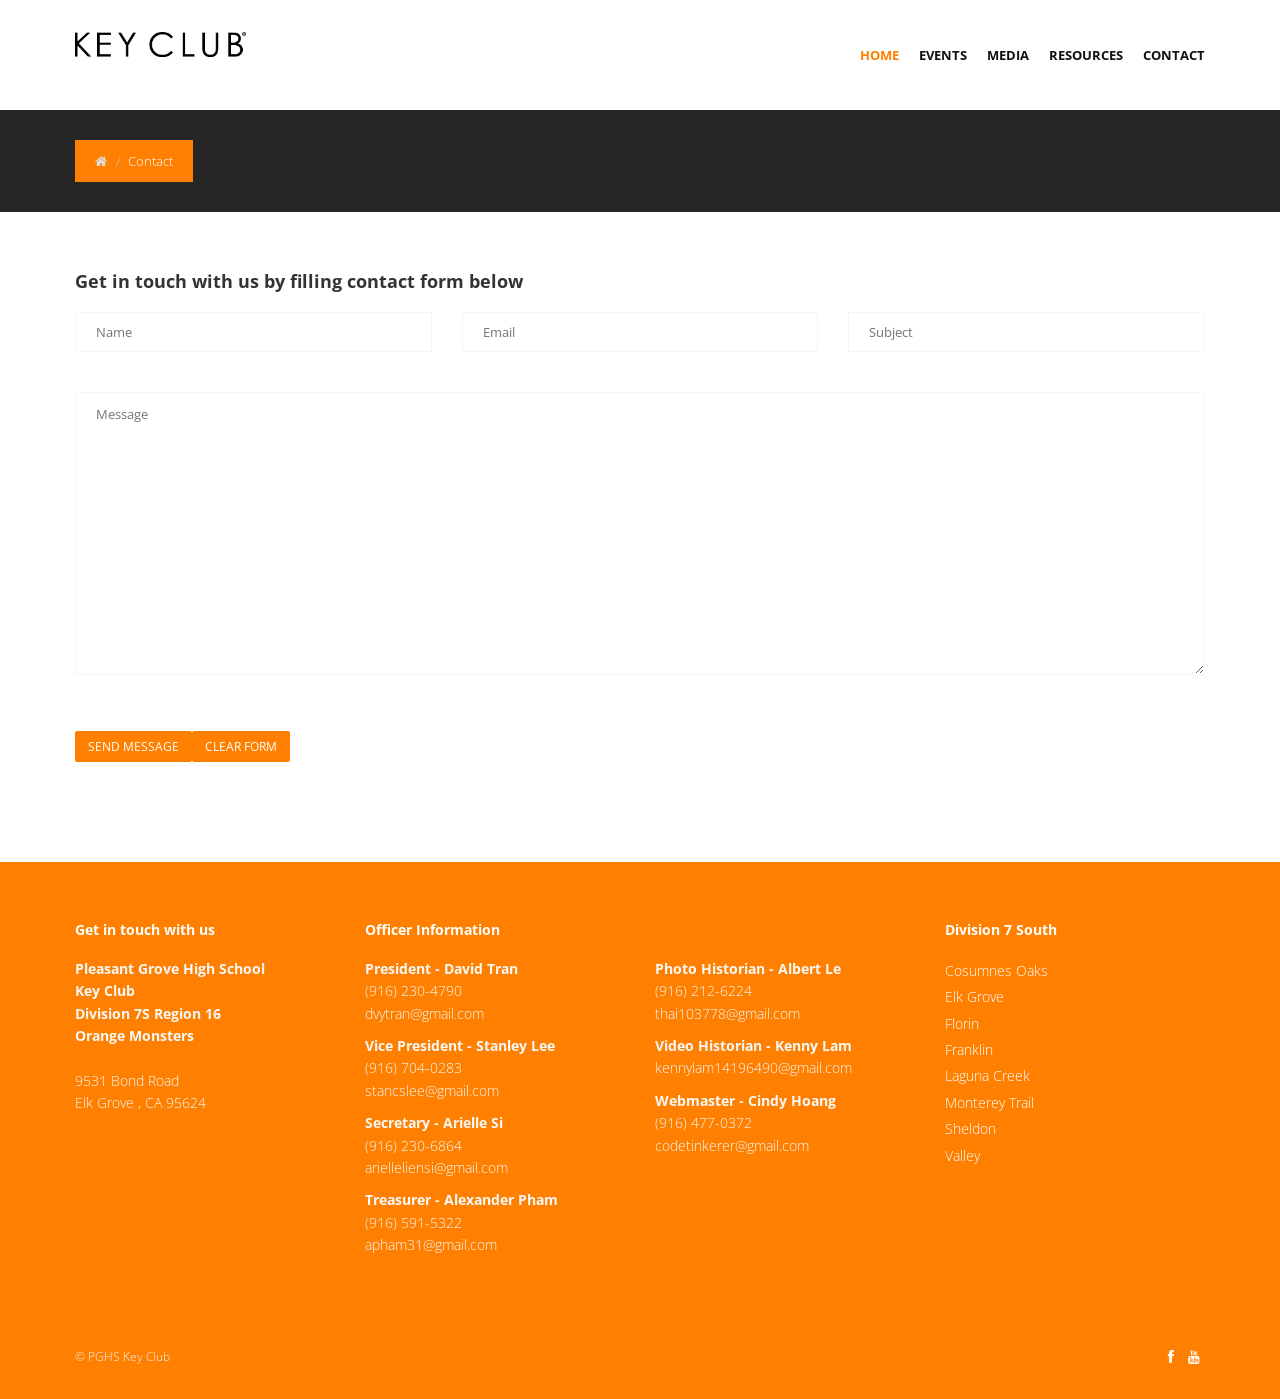
==== commit 142225b9: "Updated contact form" ====
--- a/contact.html
+++ b/contact.html
@@ -75,35 +75,32 @@
 		<div class="row">
 			<div class="col-lg-12">
 				<h4>Get in touch with us by filling <strong>contact form below</strong></h4>
-				<form id="contactform" method="post" class="validateform" name="send-contact" action="//forms.brace.io/PGHSWebmaster@gmail.com">
-					<div class="row">
-						<div class="col-lg-4 field">
-							<input type="text" name="name" id="name" placeholder="* Enter your full name" data-rule="maxlen:4" data-msg="Please enter at least 4 chars" />
-							<div class="validation">
-							</div>
-						</div>
-						<div class="col-lg-4 field">
-							<input type="text" name="_replyto" id="email" placeholder="* Enter your email address" data-rule="email" data-msg="Please enter a valid email" />
-							<div class="validation">
-							</div>
-						</div>
-						<div class="col-lg-4 field">
-							<input type="text" name="subject" id="subject" placeholder="Enter your subject" data-rule="maxlen:4" data-msg="Please enter at least 4 chars" />
-							<div class="validation">
-							</div>
-						</div>
-						<div class="col-lg-12 margintop10 field">
-							<textarea rows="12" name="message" id="message" class="input-block-level" placeholder="* Your message here..." data-rule="required" data-msg="Please write something"></textarea>
-							<div class="validation">
-							</div>
-							<p>
-								<button class="btn btn-theme margintop10 pull-left" type="submit">Submit message</button>
-                                <button class="btn btn-theme margintop10 pull-left" type="reset">Clear Form</button>
-								<span class="pull-right margintop20">* Please fill all required form field, thanks!</span>
-							</p>
-						</div>
-					</div>
-				</form>
+                <form id="contactform" method="post" action="//forms.brace.io/PGHSWebmaster@gmail.com">
+									<div>
+										<div class="row">
+											<div class="col-lg-4 field">
+												<input type="text" name="name" id="name" placeholder="Name" />
+											</div>
+											<div class="col-lg-4 field">
+												<input type="text" name="_replyto" id="email" placeholder="Email" />
+											</div>
+											<div class="col-lg-4 field">
+												<input type="text" name="subject" id="subject" placeholder="Subject" />
+											</div>
+										</div>
+										<div class="row">
+											<div class="col-lg-12 margintop10 field">
+												<textarea rows="12" name="message" id="message" placeholder="Message"></textarea>
+											</div>
+										</div>
+										<div class="row">
+											<div class="col-lg-12 margintop10 field">
+												<input type="submit" class="btn btn-theme margintop10 pull-left" value="Send Message">
+												<input type="reset" class="btn btn-theme margintop10 pull-left" value="Clear Form">
+											</div>
+										</div>
+									</div>
+								</form>
 			</div>
 		</div>
 	</div>
--- a/skins/default.css
+++ b/skins/default.css
@@ -0,0 +1,224 @@
+/* === color === */
+
+a, a:hover,a:focus,a:active, footer a.text-link:hover, strike, .post-meta span a:hover, footer a.text-link, 
+ul.meta-post li a:hover, ul.cat li a:hover, ul.recent li h6 a:hover, ul.portfolio-categ li.active a, ul.portfolio-categ li.active a:hover, ul.portfolio-categ li a:hover,ul.related-post li h4 a:hover, span.highlight,article .post-heading h3 a:hover,
+.navbar .nav > .active > a,.navbar .nav > .active > a:hover,.navbar .nav > li > a:hover,.navbar .nav > li > a:focus,.navbar .nav > .active > a:focus, .validation  { 
+	color:#FF8000;
+}
+
+.navbar-brand span{
+    color: #FF8000;
+}
+
+header .nav li a:hover,
+header .nav li a:focus,
+header .nav li.active a,
+header .nav li.active a:hover,
+header .nav li a.dropdown-toggle:hover,
+header .nav li a.dropdown-toggle:focus,
+header .nav li.active ul.dropdown-menu li a:hover,
+header .nav li.active ul.dropdown-menu li.active a{
+	color:#FF8000;
+}
+.navbar-default .navbar-nav > .active > a,
+.navbar-default .navbar-nav > .active > a:hover,
+.navbar-default .navbar-nav > .active > a:focus {
+	color:#FF8000;
+}
+.navbar-default .navbar-nav > .open > a,
+.navbar-default .navbar-nav > .open > a:hover,
+.navbar-default .navbar-nav > .open > a:focus {
+	color:#FF8000;
+}	
+.dropdown-menu > .active > a,
+.dropdown-menu > .active > a:hover,
+.dropdown-menu > .active > a:focus {
+	color:#FF8000;
+}
+/* === background color === */
+
+.custom-carousel-nav.right:hover, .custom-carousel-nav.left:hover, 
+.dropdown-menu li:hover,
+.dropdown-menu li a:hover,
+.dropdown-menu li > a:focus,
+.dropdown-submenu:hover > a, 
+.dropdown-menu .active > a,
+.dropdown-menu .active > a:hover,
+.pagination ul > .active > a:hover,
+.pagination ul > .active > a,
+.pagination ul > .active > span,
+.flex-control-nav li a:hover, 
+.flex-control-nav li a.active {
+  background-color: #FF8000;
+}
+
+
+.breadcrumb {
+  background-color: #FF8000;
+}
+
+/* === border color === */
+.pagination ul > li.active > a,
+.pagination ul > li.active > span, a.thumbnail:hover, input[type="text"].search-form:focus {
+	border:1px solid #FF8000;
+}
+
+textarea:focus,
+input[type="text"]:focus,
+input[type="password"]:focus,
+input[type="datetime"]:focus,
+input[type="datetime-local"]:focus,
+input[type="date"]:focus,
+input[type="month"]:focus,
+input[type="time"]:focus,
+input[type="week"]:focus,
+input[type="number"]:focus,
+input[type="email"]:focus,
+input[type="url"]:focus,
+input[type="search"]:focus,
+input[type="tel"]:focus,
+input[type="color"]:focus,
+.uneditable-input:focus {
+  border-color: #FF8000;
+}
+
+input:focus {
+	border-color: #FF8000;
+}
+
+
+#sendmessage {
+	color: #FF8000;
+}
+
+.pullquote-left {
+	border-left:5px solid #FF8000;
+}
+
+.pullquote-right {
+	border-right:5px solid #FF8000;
+}
+
+/* cta */
+
+.cta-text h2 span {
+	color: #FF8000;
+}
+
+ul.clients li:hover {
+	border:4px solid #FF8000;
+}
+
+/* box */
+.box-bottom {
+	background:#FF8000;
+}
+
+/* buttons */
+.btn-dark:hover,.btn-dark:focus,.btn-dark:active  {
+  background: #FF8000;
+  border:1px solid #FF8000;
+}
+
+.btn-theme {
+  border:1px solid #FF8000;
+  background: #FF8000;
+}
+
+/* modal styled */
+.modal.styled .modal-header {
+  background-color: #FF8000;
+}
+
+
+/* blog */
+.post-meta {
+	border-top:4px solid #FF8000;
+}
+
+.post-meta .comments a:hover  {
+	color:#FF8000;
+}
+
+.widget ul.tags li a:hover {
+	background: #FF8000;
+}
+
+.recent-post .text h5 a:hover{
+	color:#FF8000;
+}
+
+/* pricing box */
+
+.pricing-box-alt.special .pricing-heading {
+	background: #FF8000;
+}
+
+
+/* portfolio */
+.item-thumbs .hover-wrap .overlay-img-thumb {
+	background: #FF8000;	
+}
+
+
+/* pagination */
+#pagination a:hover {
+    background: #FF8000;
+}
+
+/* pricing box */
+.pricing-box.special .pricing-offer{
+	background: #FF8000;
+}
+
+
+/* fontawesome icons */
+.icon-square:hover,
+.icon-rounded:hover,
+.icon-circled:hover {
+    background-color: #FF8000;
+}
+[class^="icon-"].active,
+[class*=" icon-"].active {
+    background-color: #FF8000;
+}
+
+/* fancybox */
+.fancybox-close:hover {
+	background-color:#FF8000;
+}
+.fancybox-nav:hover span {
+	background-color:#FF8000;
+}
+
+/* parallax c slider */
+.da-slide .da-link:hover{
+	background: #FF8000;
+	border: 4px solid #FF8000;
+}
+
+.da-dots span{
+	background: #FF8000;
+}
+
+/* flexslider */
+#featured .flexslider .slide-caption {
+	border-left:5px solid #FF8000;
+}
+
+/* Nivo slider */
+.nivo-directionNav a:hover {
+    background-color: #FF8000;
+}
+.nivo-caption, .caption {
+	border-bottom: #FF8000 5px solid;
+}
+
+/* footer */
+footer{
+	background:#FF8000;
+}
+#sub-footer{
+	background:#FF8000;
+}
+
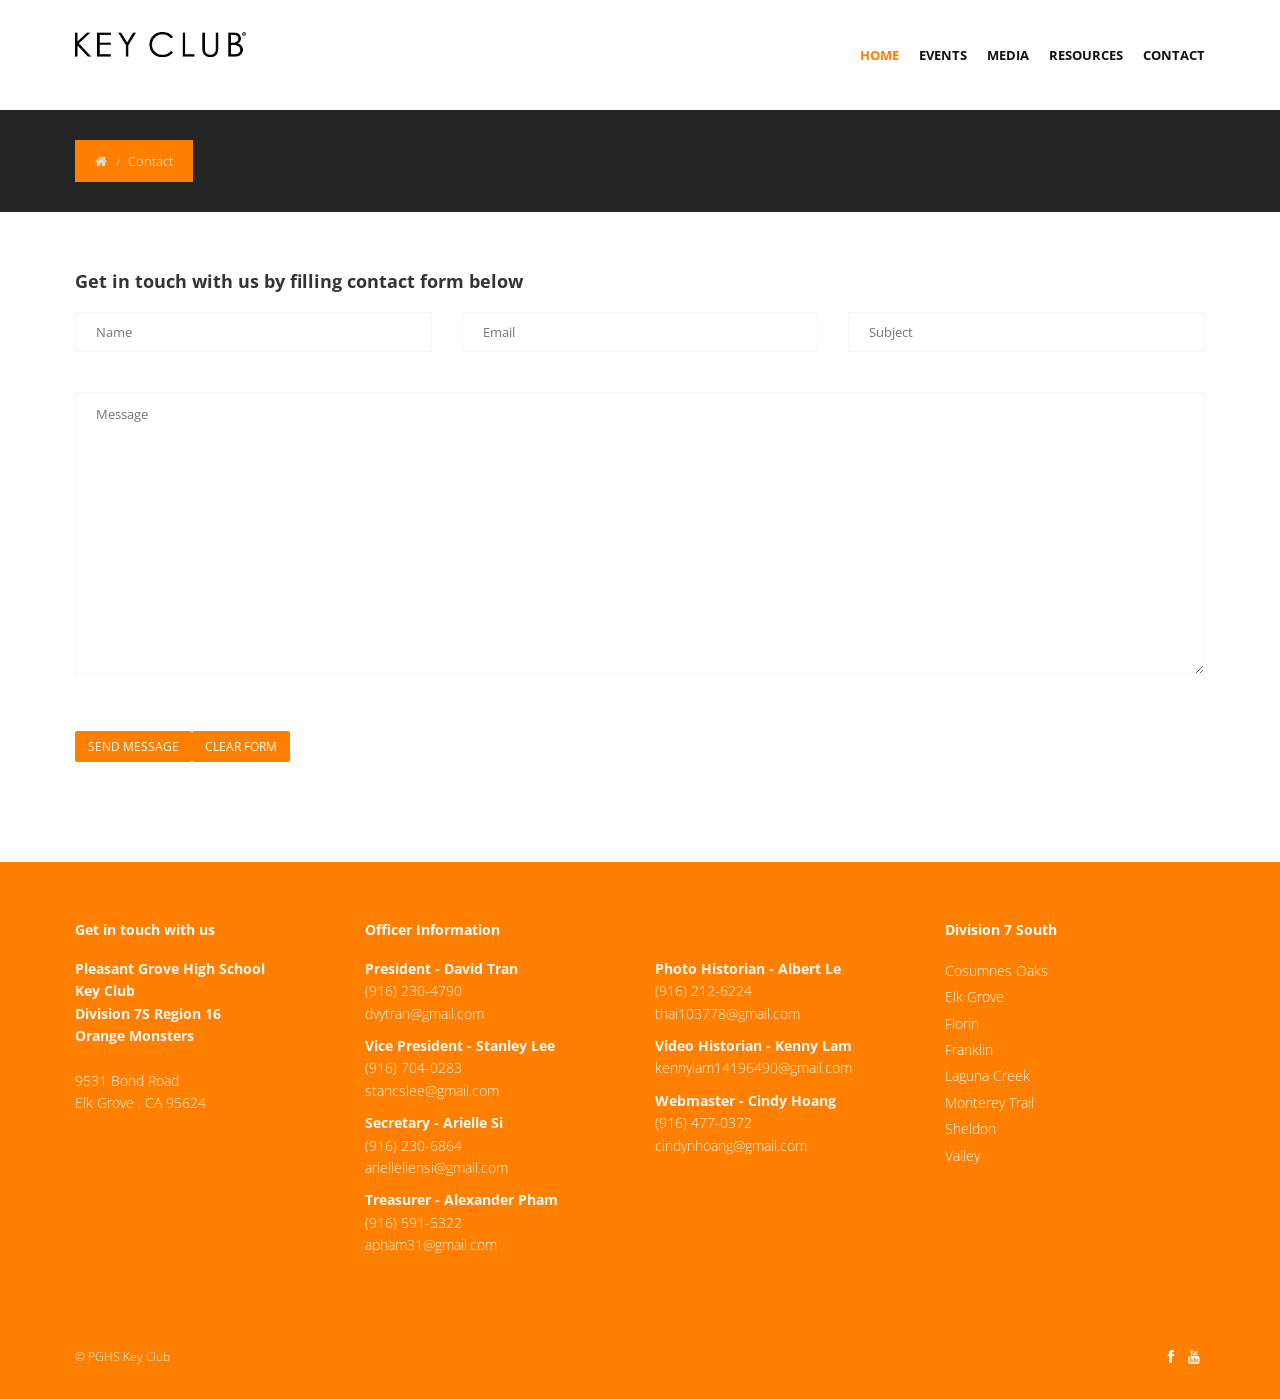
==== commit 5c6889f1: "Updated email" ====
--- a/contact.html
+++ b/contact.html
@@ -166,7 +166,7 @@
                     <p>
                         <strong>Webmaster - Cindy Hoang</strong><br>
 						<i class="icon-phone"></i>(916) 477-0372<br>
-						<i class="icon-envelope-alt"></i>codetinkerer@gmail.com
+						<i class="icon-envelope-alt"></i>cindynhoang@gmail.com
 					</p>
 				</div>
 			</div>
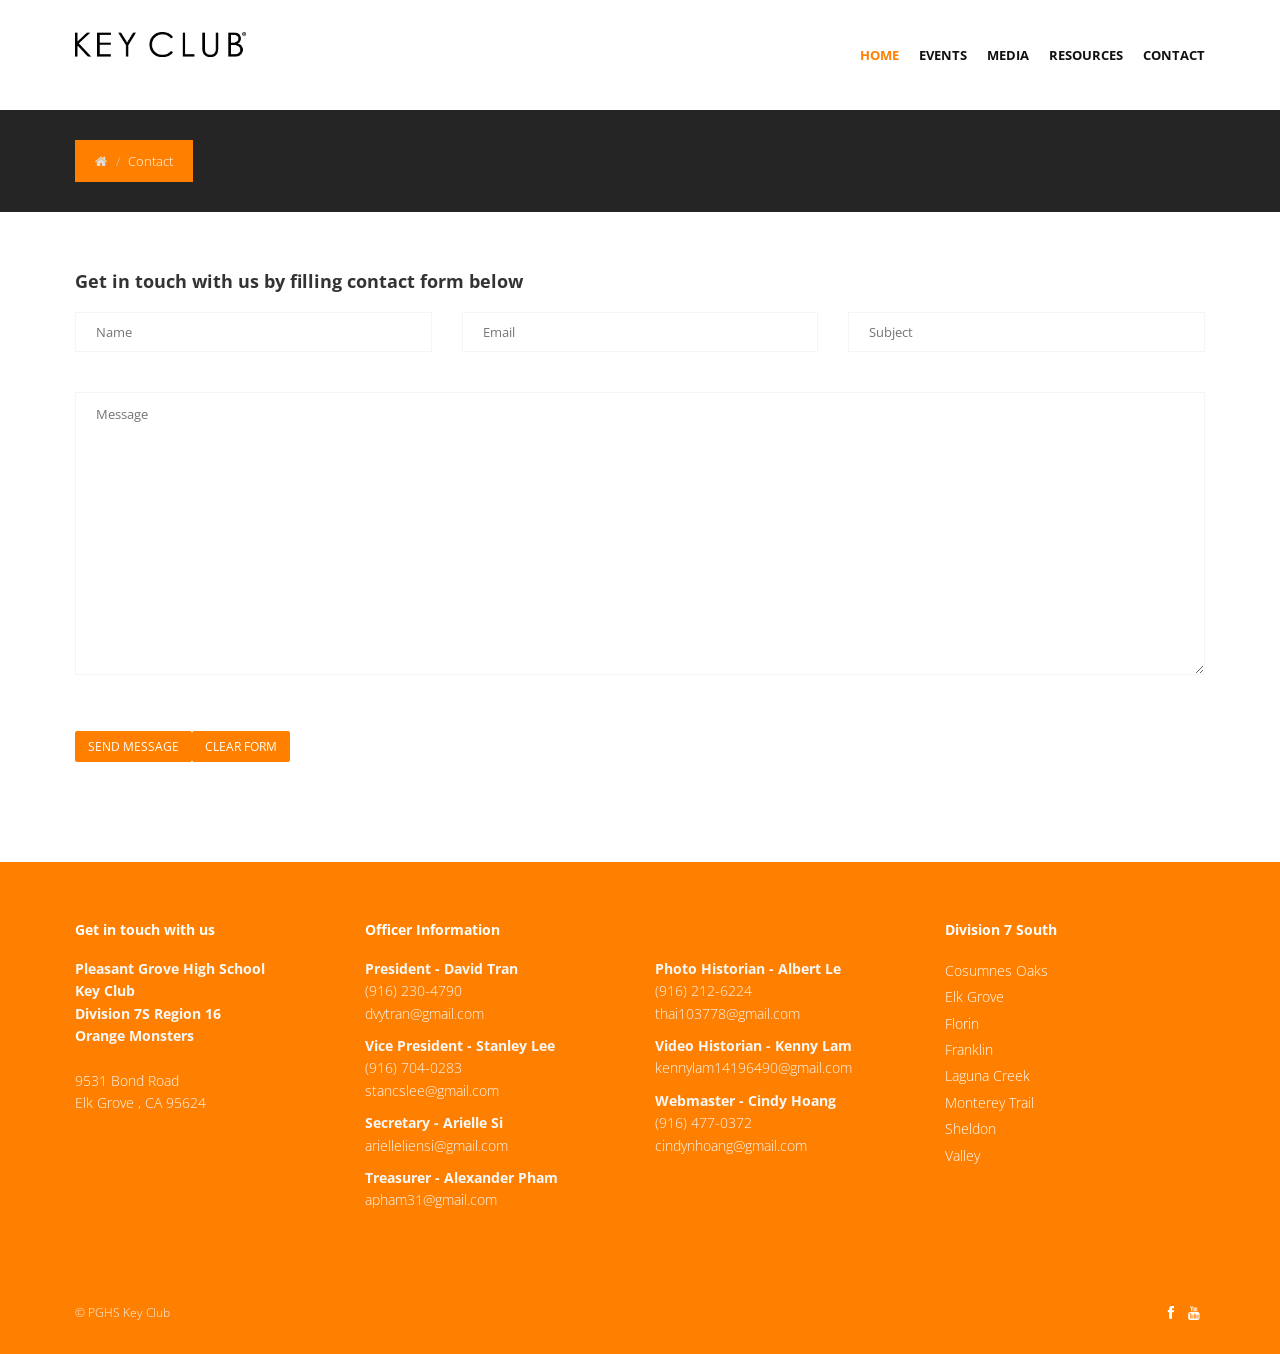
==== commit 8e3afeb5: "Removed numbers" ====
--- a/contact.html
+++ b/contact.html
@@ -138,13 +138,11 @@
                     
                     <p>
                         <strong>Secretary - Arielle Si</strong><br>
-						<i class="icon-phone"></i>(916) 230-6864<br>
 						<i class="icon-envelope-alt"></i>arielleliensi@gmail.com
 					</p>
                     
                     <p>
                         <strong>Treasurer - Alexander Pham</strong><br>
-						<i class="icon-phone"></i>(916) 591-5322<br>
 						<i class="icon-envelope-alt"></i>apham31@gmail.com
 					</p>
 				</div>
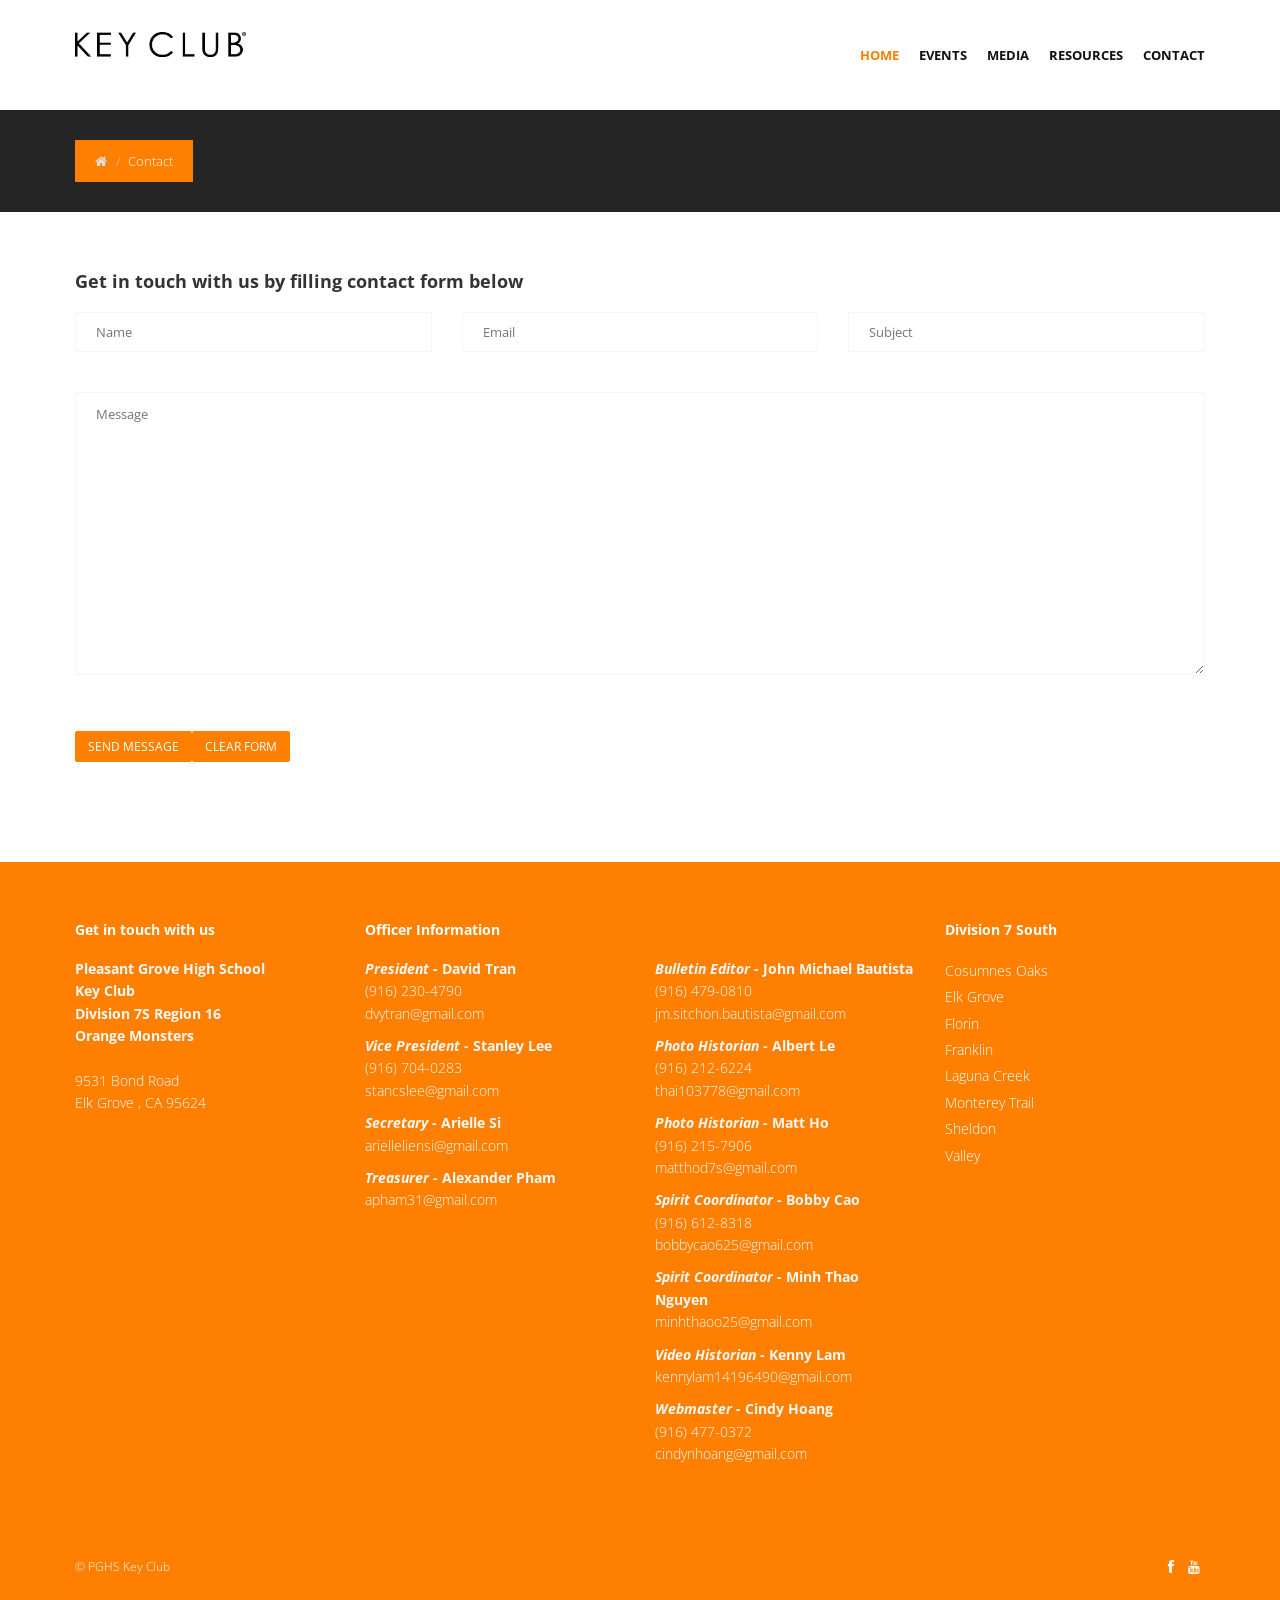
==== commit 6e966efe: "Updated footer" ====
--- a/contact.html
+++ b/contact.html
@@ -125,24 +125,24 @@
 					<h5 class="widgetheading">Officer Information</h5>
                     
 					<p>
-                        <strong>President - David Tran</strong><br>
+                        <strong><i>President</i> - David Tran</strong><br>
 						<i class="icon-phone"></i>(916) 230-4790<br>
 						<i class="icon-envelope-alt"></i>dvytran@gmail.com
 					</p>
                     
                     <p>
-                        <strong>Vice President - Stanley Lee</strong><br>
+                        <strong><i>Vice President</i> - Stanley Lee</strong><br>
 						<i class="icon-phone"></i>(916) 704-0283<br>
 						<i class="icon-envelope-alt"></i>stancslee@gmail.com
 					</p>
                     
                     <p>
-                        <strong>Secretary - Arielle Si</strong><br>
+                        <strong><i>Secretary</i> - Arielle Si</strong><br>
 						<i class="icon-envelope-alt"></i>arielleliensi@gmail.com
 					</p>
                     
                     <p>
-                        <strong>Treasurer - Alexander Pham</strong><br>
+                        <strong><i>Treasurer</i> - Alexander Pham</strong><br>
 						<i class="icon-envelope-alt"></i>apham31@gmail.com
 					</p>
 				</div>
@@ -150,19 +150,37 @@
             <div class="col-lg-3">
 				<div class="widget">
 					<h5 class="widgetheading"><br></h5>
+                    <p>
+                        <strong><i>Bulletin Editor</i> - John Michael Bautista</strong><br>
+						<i class="icon-phone"></i>(916) 479-0810<br>
+						<i class="icon-envelope-alt"></i>jm.sitchon.bautista@gmail.com
+					</p>
 					<p>
-                        <strong>Photo Historian - Albert Le</strong><br>
+                        <strong><i>Photo Historian</i> - Albert Le</strong><br>
 						<i class="icon-phone"></i>(916) 212-6224<br>
 						<i class="icon-envelope-alt"></i>thai103778@gmail.com
 					</p>
-                    
-                    <p>
-                        <strong>Video Historian - Kenny Lam</strong><br>
+                    <p>
+                        <strong><i>Photo Historian</i> - Matt Ho</strong><br>
+						<i class="icon-phone"></i>(916) 215-7906<br>
+						<i class="icon-envelope-alt"></i>matthod7s@gmail.com
+					</p>
+                    <p>
+                        <strong><i>Spirit Coordinator</i> - Bobby Cao</strong><br>
+						<i class="icon-phone"></i>(916) 612-8318<br>
+						<i class="icon-envelope-alt"></i>bobbycao625@gmail.com
+					</p>
+                    <p>
+                        <strong><i>Spirit Coordinator</i> - Minh Thao Nguyen</strong><br>
+						<i class="icon-envelope-alt"></i>minhthaoo25@gmail.com
+					</p>
+                     <p>
+                        <strong><i>Video Historian</i> - Kenny Lam</strong><br>
 						<i class="icon-envelope-alt"></i>kennylam14196490@gmail.com
 					</p>
                     
                     <p>
-                        <strong>Webmaster - Cindy Hoang</strong><br>
+                        <strong><i>Webmaster</i> - Cindy Hoang</strong><br>
 						<i class="icon-phone"></i>(916) 477-0372<br>
 						<i class="icon-envelope-alt"></i>cindynhoang@gmail.com
 					</p>
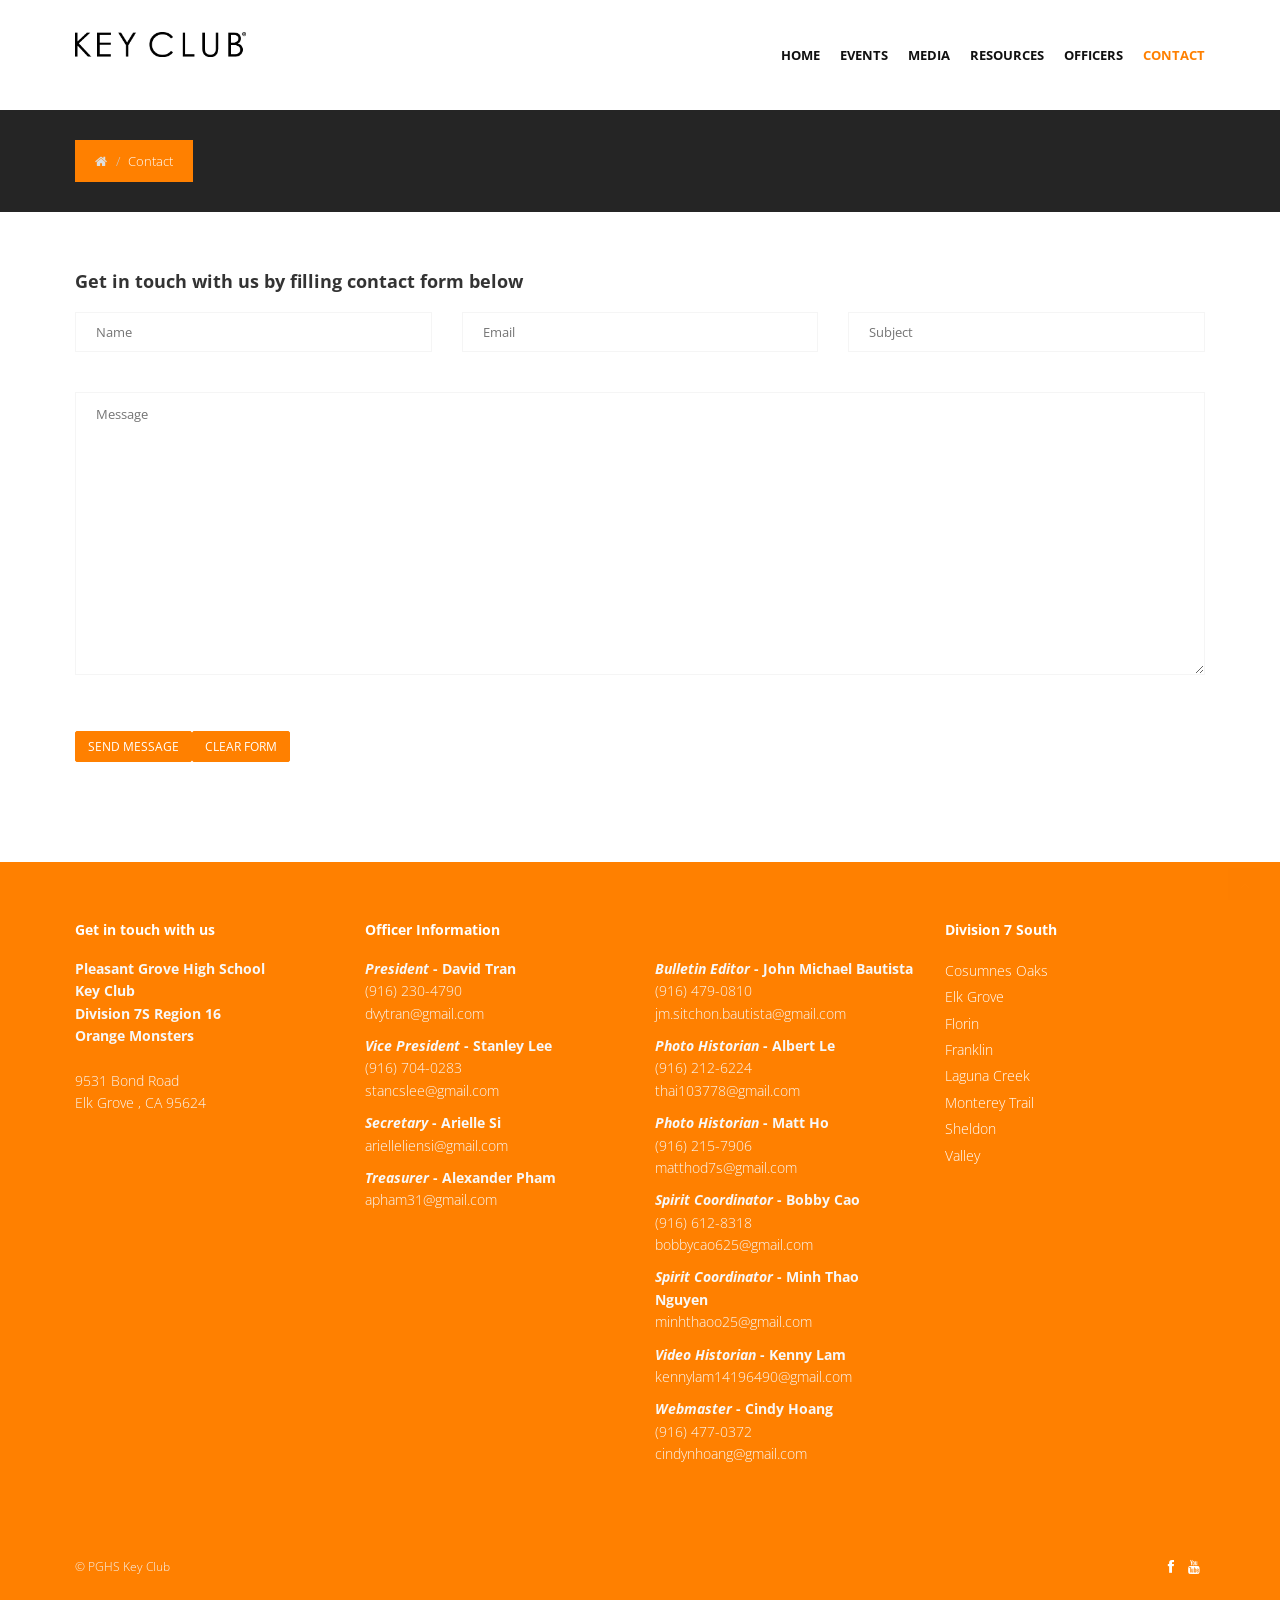
==== commit dae0326c: "Added officer page" ====
--- a/contact.html
+++ b/contact.html
@@ -39,19 +39,12 @@
                 </div>
                 <div class="navbar-collapse collapse ">
                     <ul class="nav navbar-nav">
-                        <li class="active"><a href="index.html">Home</a></li>
-                        <!--<li class="dropdown">
-                            <a href="#" class="dropdown-toggle " data-toggle="dropdown" data-hover="dropdown" data-delay="0" data-close-others="false">Features <b class=" icon-angle-down"></b></a>
-                            <ul class="dropdown-menu">
-                                <li><a href="typography.html">Typography</a></li>
-                                <li><a href="components.html">Components</a></li>
-								<li><a href="pricingbox.html">Pricing box</a></li>
-                            </ul>
-                        </li>-->
+                        <li><a href="index.html">Home</a></li>
                         <li><a href="events.html">Events</a></li>
                         <li><a href="media.html">Media</a></li>
                         <li><a href="resources.html">Resources</a></li>
-                        <li><a href="contact.html">Contact</a></li>
+                        <li><a href="officers.html">Officers</a></li>
+                        <li class="active"><a href="contact.html">Contact</a></li>
                     </ul>
                 </div>
             </div>
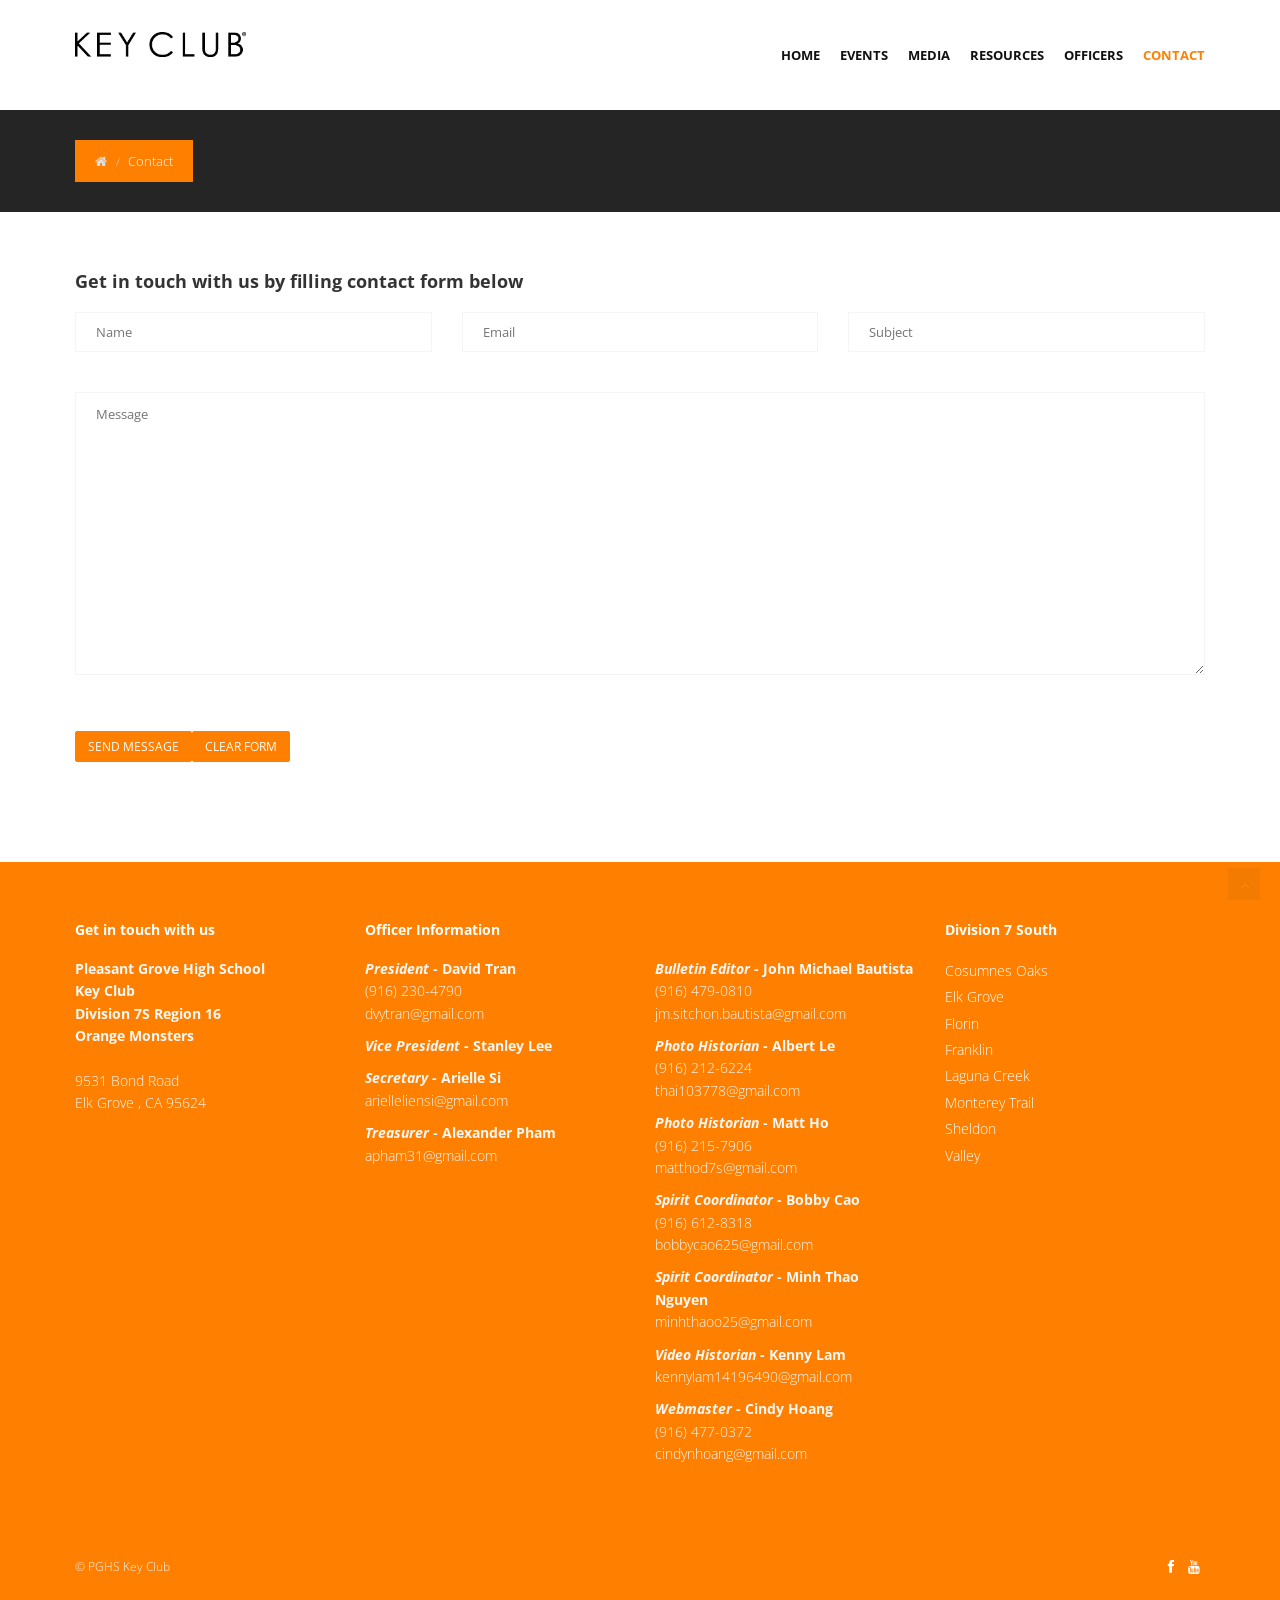
==== commit 8585c4dd: "I will find you Stanley's haxors" ====
--- a/contact.html
+++ b/contact.html
@@ -125,8 +125,6 @@
                     
                     <p>
                         <strong><i>Vice President</i> - Stanley Lee</strong><br>
-						<i class="icon-phone"></i>(916) 704-0283<br>
-						<i class="icon-envelope-alt"></i>stancslee@gmail.com
 					</p>
                     
                     <p>
